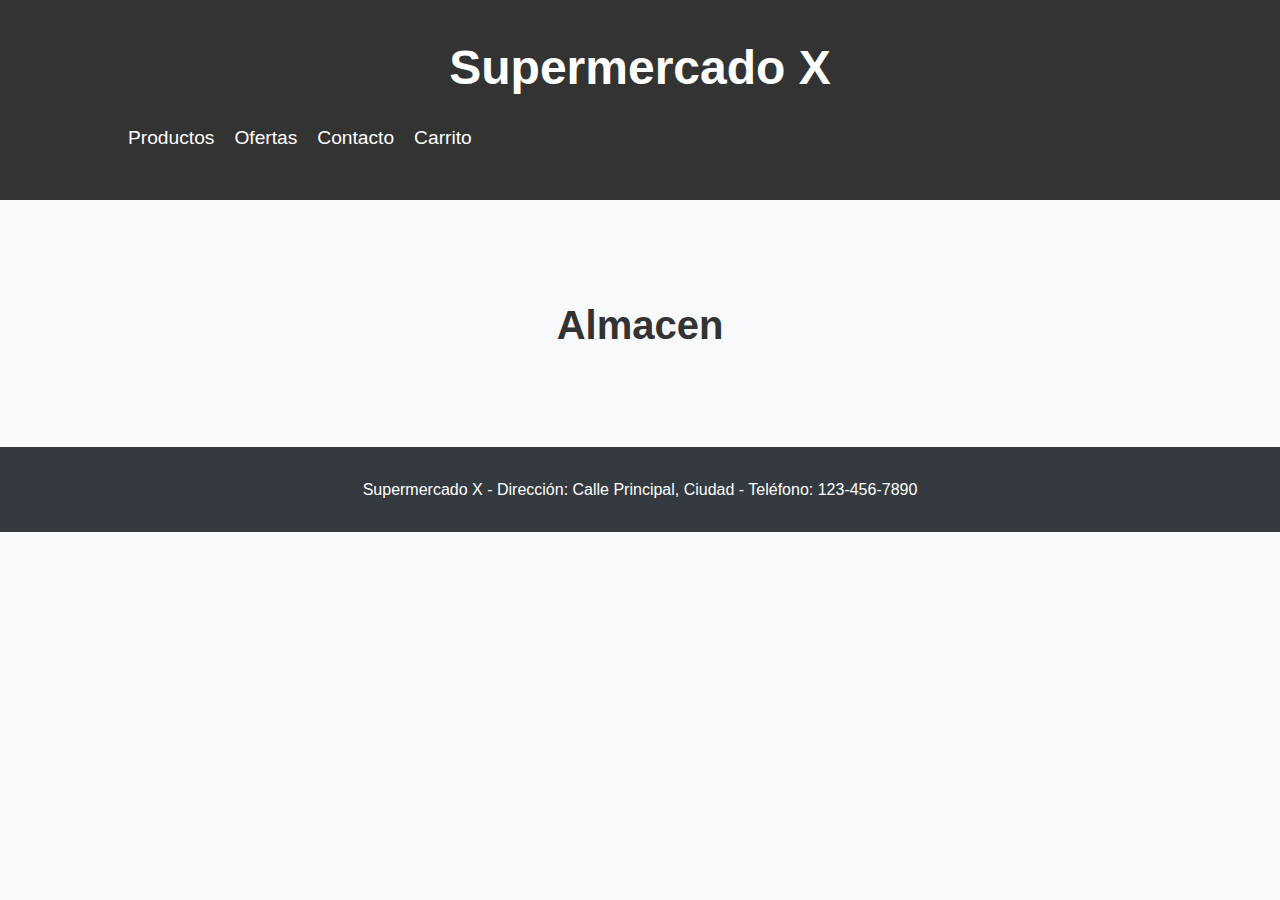
==== frontend/almacen.html @ 8df9f609 "Agregados varios links q mantengan la sesion (faltan algunos) y funcionamiento carrito" ====
<!DOCTYPE html>
<html lang="es">
<head>
    <meta charset="UTF-8">
    <meta name="viewport" content="width=device-width, initial-scale=1.0">
    <title>Bebidas - Supermercado X</title>
    <link rel="stylesheet" href="styles.css">
    <script src="script.js"></script>

</head>
<body>
    <header>
        <div class="container">
            <a href="login.html" id="user-link"><i class="fa-solid fa-user"></i></a>
            <h1>Supermercado X</h1>
            <nav>
                <ul>
                    <li><a href="index.html#productos">Productos</a>
                        <ul class="dropdown">
                            <li><a href="#" id="bebidas-link">Bebidas</a></li>
                            <li><a href="#" id="almacen-link">Almacén</a></li>
                            <li><a href="#" id="limpieza-link">Limpieza</a></li>
                        </ul>
                    </li>
                    <li><a href="index.html#ofertas">Ofertas</a></li>
                    <li><a href="index.html#contacto">Contacto</a></li>
                    <li><a href="#" id="carrito-link">Carrito</a></li>
                </ul>
            </nav>
        </div>
    </header>

    <section id="productos" class="section">
        <div class="container">
            <h2>Almacen</h2>
            <div class="product-row" id="productos-container">
                <!-- Productos almacen -->
            </div>
        </div>
    </section>

    <footer id="contacto">
        <div class="container">
            <p>Supermercado X - Dirección: Calle Principal, Ciudad - Teléfono: 123-456-7890</p>
        </div>
    </footer>

    <script>
        document.addEventListener('DOMContentLoaded', function() {
            var userId = obtenerIdUsuario();
            var bebidasLink = document.getElementById('bebidas-link');
            var almacenLink = document.getElementById('almacen-link');
            var limpiezaLink = document.getElementById('limpieza-link');
            var carritoLink = document.getElementById('carrito-link');

            if (userId) {
                bebidasLink.href = `bebidas.html?id=${userId}`
                almacenLink.href = `almacen.html?id=${userId}`
                limpiezaLink.href = `limpieza.html?id=${userId}`
                carritoLink.href = `carrito.html?id=${userId}`
            } 
            else{
                bebidasLink.href = 'bebidas.html';
                almacenLink.href = 'almacen.html';
                limpiezaLink.href = 'limpieza.html';
                carritoLink.href = 'carrito.html';
            }
        });

        function agregarAlCarrito(nombre, precio) {
            const carrito = JSON.parse(localStorage.getItem('carrito')) || [];
            carrito.push({ nombre, precio });
            localStorage.setItem('carrito', JSON.stringify(carrito));
            alert('Producto agregado al carrito');
        }

        function cargarProductos() {
            console.log('Cargando productos...');
            let url = `http://127.0.0.1:5000/productos?tipo=almacen`;

            fetch(url)
                .then(response => response.json())
                .then(productos => {
                    const container = document.getElementById('productos-container');
                    container.innerHTML = ''; 

                    productos.forEach(producto => {
                        const productDiv = document.createElement('div');
                        productDiv.className = 'product';

                        productDiv.innerHTML = `
                            <img src="images/${producto.nombre.toLowerCase().replace(/ /g, '')}.jpg" alt="${producto.nombre}">
                            <h3>${producto.nombre}</h3>
                            <p>Precio: $${producto.precio}</p>
                            <p>Descripción del producto...</p>
                            <button onclick="agregarAlCarrito('${producto.nombre}', ${producto.precio})">Agregar al carrito</button>
                        `;
                        
                        container.appendChild(productDiv);
                    });
                })
                .catch(error => {
                    console.error('Error al cargar los productos:', error);
                });
        }

        window.onload = cargarProductos;
    </script>
</body>
</html>
---- frontend/styles.css ----
/* Estilos generales */
body {
    font-family: 'Segoe UI', Tahoma, Geneva, Verdana, sans-serif;
    margin: 0;
    padding: 0;
    background-color: #f8f9fa;
    color: #333;
    line-height: 1.6;
}

.container {
    width: 80%;
    max-width: 1200px;
    margin: 0 auto;
    padding: 20px;
}

header {
    background-color: #333;
    color: #fff;
    padding: 10px 0;
    text-align: center;
    display: flex;
    align-items: center;
    justify-content: space-between;
}

header h1 {
    margin: 0;
    font-size: 3rem;
}

.header-actions {
    display: flex;
    align-items: center;
}

nav ul {
    list-style-type: none;
    padding: 0;
    display: flex;
    align-items: center;
}

nav ul li {
    margin-right: 20px;
    position: relative;
}

nav ul li a {
    color: #fff;
    text-decoration: none;
    font-size: 1.2rem;
    transition: color 0.3s;
}

nav ul li a:hover {
    color: #f8f9fa;
}

nav ul li ul.dropdown {
    display: none;
    position: absolute;
    background-color: #333;
    top: 100%;
    left: 0;
    padding: 0;
    list-style: none;
    margin: 0;
    border-radius: 5px;
}

nav ul li:hover ul.dropdown {
    display: block;
}

nav ul li ul.dropdown li {
    display: block;
    padding: 10px 20px;
}

nav ul li ul.dropdown li a {
    display: block;
}

.search-container {
    display: flex;
    align-items: center;
    justify-content: center;
    flex-grow: 1;
}

.search-box {
    display: flex;
    align-items: center;
    border: 1px solid #ccc;
    border-radius: 20px;
    overflow: hidden;
    background-color: #fff;
}

.search-box input[type="text"] {
    border: none;
    outline: none;
    padding: 10px;
    flex: 1;
    border-radius: 20px 0 0 20px;
}

.search-box button {
    background-color: transparent;
    border: none;
    cursor: pointer;
    padding: 10px;
}

.search-box button i {
    color: #333;
}

.search-box button:hover i {
    color: #007bff;
}

section {
    padding: 40px 0;
    text-align: center;
}

section h2 {
    font-size: 2.5rem;
    margin-bottom: 30px;
}

.product-row, .offer-row {
    display: flex;
    justify-content: flex-start;
    flex-wrap: wrap;
    margin-left: -10px;
}

.product, .offer {
    background-color: #fff;
    padding: 20px;
    flex: 0 0 calc(33.33% - 20px);
    margin-bottom: 20px;
    box-shadow: 0 0 15px rgba(0, 0, 0, 0.1);
    border-radius: 8px;
    transition: transform 0.3s ease-in-out, box-shadow 0.3s ease-in-out;
    margin-left: 10px;
}

.product:first-child, .offer:first-child {
    margin-left: 0;
}

.product img, .offer img {
    max-width: 100%;
    height: auto;
    margin-bottom: 10px;
    border-radius: 8px;
}

.product h3, .offer h3 {
    margin-top: 0;
    font-size: 2rem;
    color: #333;
}

.product p, .offer p {
    color: #666;
    margin-bottom: 15px;
}

.product button, .offer button {
    background-color: #007bff;
    color: #fff;
    border: none;
    padding: 10px 20px;
    font-size: 1.1rem;
    cursor: pointer;
    border-radius: 5px;
    transition: background-color 0.3s;
}

.product button:hover, .offer button:hover {
    background-color: #0056b3;
}

footer {
    background-color: #343a40;
    color: #fff;
    text-align: center;
    padding: 10px 0;
}

footer p {
    margin: 0;
    font-size: 1rem;
}

#user-link {
    color: #fff;
    cursor: pointer;
    transition: color 0.2s;
    font-size: 1.5rem;
}

#user-link:hover {
    color: #ffffff7c;
}


/* Estilo para el enlace de registro */
nav ul li:nth-last-child(2) {
    margin-right: 20px; /* Espacio entre el enlace de carrito y registro */
}

nav ul li:nth-last-child(2) a {
    color: #fff;
    text-decoration: none;
    font-size: 1.2rem;
    transition: color 0.3s;
}

nav ul li:nth-last-child(2) a:hover {
    color: #f8f9fa;
}
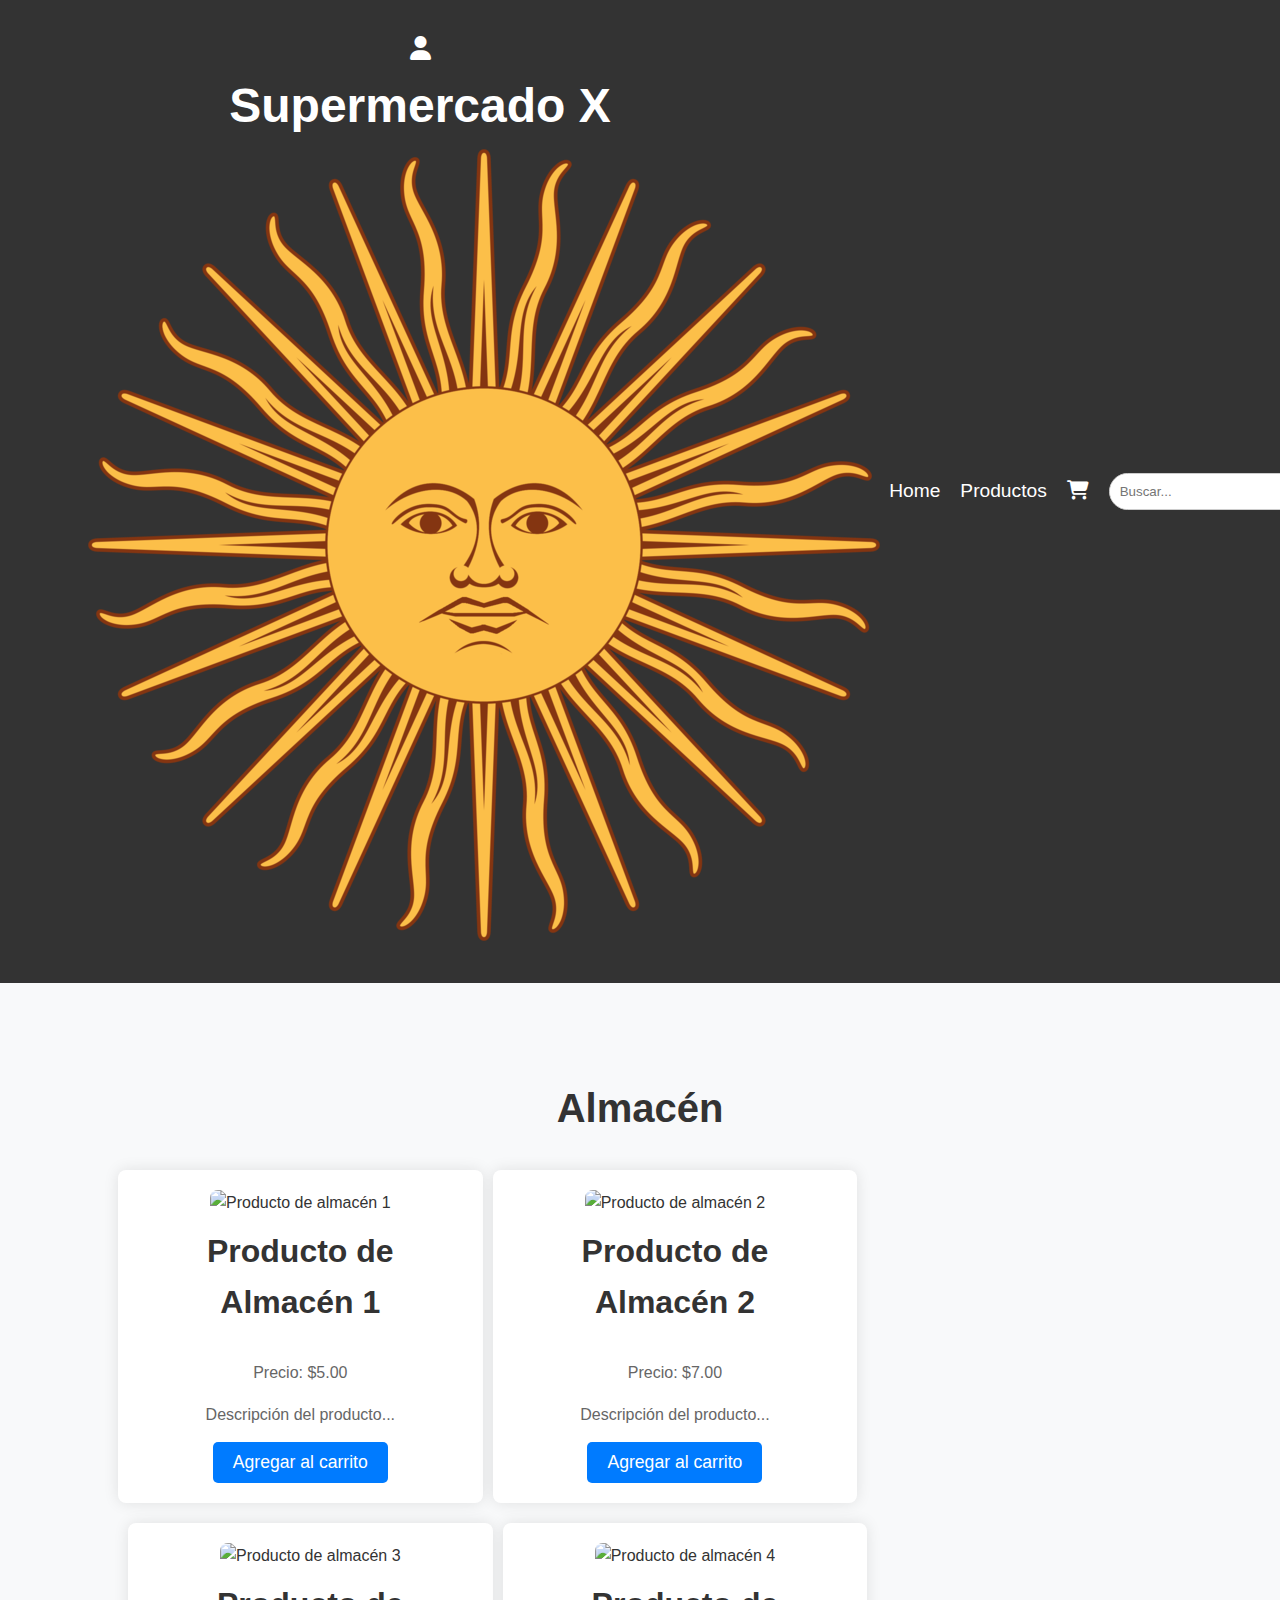
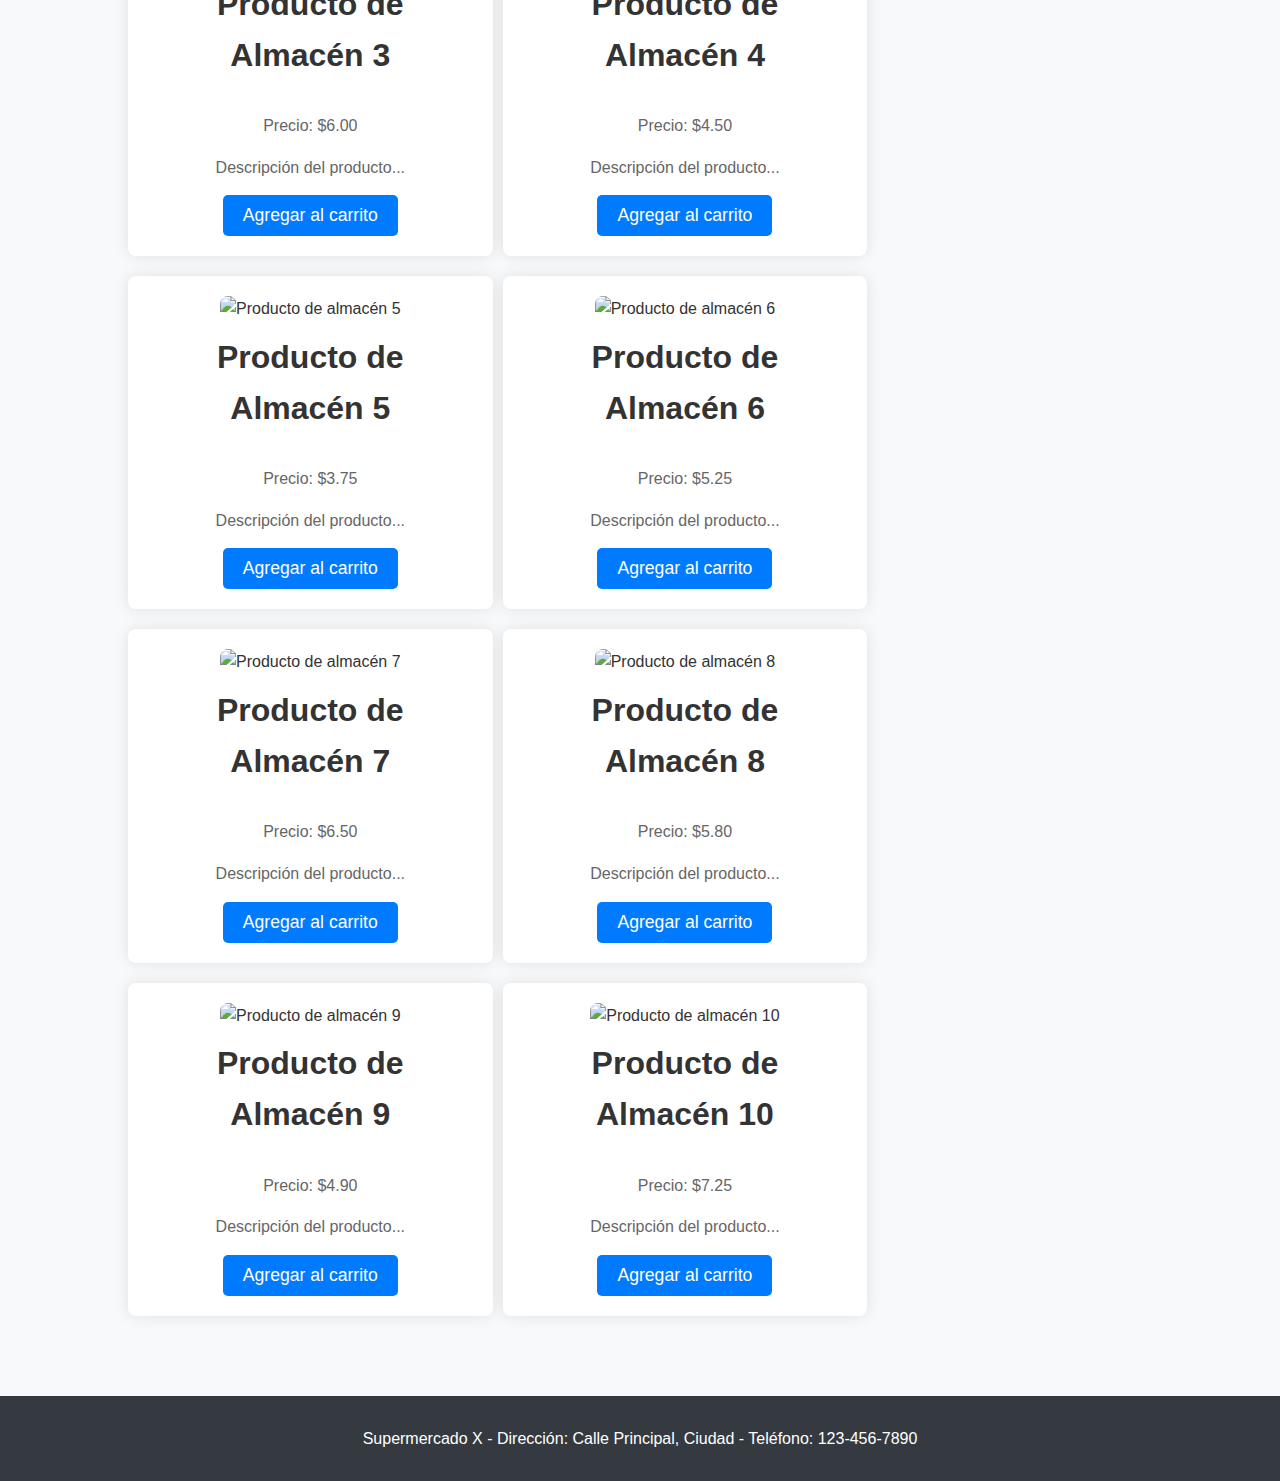
==== commit 6ea19eba: "Implentacion del FrontEnd actualizado con la funcion carrito mejorada" ====
--- a/frontend/almacen.html
+++ b/frontend/almacen.html
@@ -3,38 +3,123 @@
 <head>
     <meta charset="UTF-8">
     <meta name="viewport" content="width=device-width, initial-scale=1.0">
-    <title>Bebidas - Supermercado X</title>
+    <title>Supermercado X</title>
     <link rel="stylesheet" href="styles.css">
-    <script src="script.js"></script>
-
+    <link rel="stylesheet" href="https://cdnjs.cloudflare.com/ajax/libs/font-awesome/6.5.2/css/all.min.css">
 </head>
 <body>
     <header>
-        <div class="container">
-            <a href="login.html" id="user-link"><i class="fa-solid fa-user"></i></a>
-            <h1>Supermercado X</h1>
-            <nav>
-                <ul>
-                    <li><a href="index.html#productos">Productos</a>
-                        <ul class="dropdown">
-                            <li><a href="#" id="bebidas-link">Bebidas</a></li>
-                            <li><a href="#" id="almacen-link">Almacén</a></li>
-                            <li><a href="#" id="limpieza-link">Limpieza</a></li>
-                        </ul>
-                    </li>
-                    <li><a href="index.html#ofertas">Ofertas</a></li>
-                    <li><a href="index.html#contacto">Contacto</a></li>
-                    <li><a href="#" id="carrito-link">Carrito</a></li>
-                </ul>
-            </nav>
+        <div class="top-header">
+            <div class="container header-content">
+                <a href="login.html" id="user-link"><i class="fa-solid fa-user"></i></a>
+                <div class="title-logo">
+                    <h1>Supermercado X</h1>
+                    <img src="images/logo.png" alt="Logo Supermercado X" id="logo">
+                </div>
+            </div>
+        </div>
+        <div class="bottom-header">
+            <div class="container header-actions">
+                <nav>
+                    <ul>
+                        <li><a href="index.html">Home</a></li>
+                        <li><a href="#" class="no-link">Productos</a>
+                            <ul class="dropdown">
+                                <li><a href="bebidas.html">Bebidas</a></li>
+                                <li><a href="almacen.html">Almacén</a></li>
+                                <li><a href="limpieza.html">Limpieza</a></li>
+                                <li><a href="electro.html">Electro</a></li>
+                                <li><a href="pescados.html">Pescados</a></li>
+                                <li><a href="verduras.html">Verduras</a></li>
+                            </ul>
+                        </li>
+                        <li><a href="carrito.html"><i class="fas fa-shopping-cart"></i></a></li>
+                    </ul>
+                </nav>
+                <div class="search-container">
+                    <div class="search-box">
+                        <input type="text" placeholder="Buscar...">
+                        <button><i class="fas fa-search"></i></button>
+                    </div>
+                </div>
+            </div>
         </div>
     </header>
 
-    <section id="productos" class="section">
+    <section id="almacen" class="section">
         <div class="container">
-            <h2>Almacen</h2>
-            <div class="product-row" id="productos-container">
-                <!-- Productos almacen -->
+            <h2>Almacén</h2>
+            <div class="product-row">
+                <div class="product">
+                    <img src="images/almacen1.jpg" alt="Producto de almacén 1">
+                    <h3>Producto de Almacén 1</h3>
+                    <p>Precio: $5.00</p>
+                    <p>Descripción del producto...</p>
+                    <button onclick="addToCart('Producto de Almacén 1', 5)">Agregar al carrito</button>
+                </div>
+                <div class="product">
+                    <img src="images/almacen2.jpg" alt="Producto de almacén 2">
+                    <h3>Producto de Almacén 2</h3>
+                    <p>Precio: $7.00</p>
+                    <p>Descripción del producto...</p>
+                    <button onclick="addToCart('Producto de Almacén 2', 7)">Agregar al carrito</button>
+                </div>
+                <div class="product">
+                    <img src="images/almacen3.jpg" alt="Producto de almacén 3">
+                    <h3>Producto de Almacén 3</h3>
+                    <p>Precio: $6.00</p>
+                    <p>Descripción del producto...</p>
+                    <button onclick="addToCart('Producto de Almacén 3', 6)">Agregar al carrito</button>
+                </div>
+                <div class="product">
+                    <img src="images/almacen4.jpg" alt="Producto de almacén 4">
+                    <h3>Producto de Almacén 4</h3>
+                    <p>Precio: $4.50</p>
+                    <p>Descripción del producto...</p>
+                    <button onclick="addToCart('Producto de Almacén 4', 4.5)">Agregar al carrito</button>
+                </div>
+                <div class="product">
+                    <img src="images/almacen5.jpg" alt="Producto de almacén 5">
+                    <h3>Producto de Almacén 5</h3>
+                    <p>Precio: $3.75</p>
+                    <p>Descripción del producto...</p>
+                    <button onclick="addToCart('Producto de Almacén 5', 3.75)">Agregar al carrito</button>
+                </div>
+                <div class="product">
+                    <img src="images/almacen6.jpg" alt="Producto de almacén 6">
+                    <h3>Producto de Almacén 6</h3>
+                    <p>Precio: $5.25</p>
+                    <p>Descripción del producto...</p>
+                    <button onclick="addToCart('Producto de Almacén 6', 5.25)">Agregar al carrito</button>
+                </div>
+                <div class="product">
+                    <img src="images/almacen7.jpg" alt="Producto de almacén 7">
+                    <h3>Producto de Almacén 7</h3>
+                    <p>Precio: $6.50</p>
+                    <p>Descripción del producto...</p>
+                    <button onclick="addToCart('Producto de Almacén 7', 6.5)">Agregar al carrito</button>
+                </div>
+                <div class="product">
+                    <img src="images/almacen8.jpg" alt="Producto de almacén 8">
+                    <h3>Producto de Almacén 8</h3>
+                    <p>Precio: $5.80</p>
+                    <p>Descripción del producto...</p>
+                    <button onclick="addToCart('Producto de Almacén 8', 5.8)">Agregar al carrito</button>
+                </div>
+                <div class="product">
+                    <img src="images/almacen9.jpg" alt="Producto de almacén 9">
+                    <h3>Producto de Almacén 9</h3>
+                    <p>Precio: $4.90</p>
+                    <p>Descripción del producto...</p>
+                    <button onclick="addToCart('Producto de Almacén 9', 4.9)">Agregar al carrito</button>
+                </div>
+                <div class="product">
+                    <img src="images/almacen10.jpg" alt="Producto de almacén 10">
+                    <h3>Producto de Almacén 10</h3>
+                    <p>Precio: $7.25</p>
+                    <p>Descripción del producto...</p>
+                    <button onclick="addToCart('Producto de Almacén 10', 7.25)">Agregar al carrito</button>
+                </div>
             </div>
         </div>
     </section>
@@ -45,66 +130,6 @@
         </div>
     </footer>
 
-    <script>
-        document.addEventListener('DOMContentLoaded', function() {
-            var userId = obtenerIdUsuario();
-            var bebidasLink = document.getElementById('bebidas-link');
-            var almacenLink = document.getElementById('almacen-link');
-            var limpiezaLink = document.getElementById('limpieza-link');
-            var carritoLink = document.getElementById('carrito-link');
-
-            if (userId) {
-                bebidasLink.href = `bebidas.html?id=${userId}`
-                almacenLink.href = `almacen.html?id=${userId}`
-                limpiezaLink.href = `limpieza.html?id=${userId}`
-                carritoLink.href = `carrito.html?id=${userId}`
-            } 
-            else{
-                bebidasLink.href = 'bebidas.html';
-                almacenLink.href = 'almacen.html';
-                limpiezaLink.href = 'limpieza.html';
-                carritoLink.href = 'carrito.html';
-            }
-        });
-
-        function agregarAlCarrito(nombre, precio) {
-            const carrito = JSON.parse(localStorage.getItem('carrito')) || [];
-            carrito.push({ nombre, precio });
-            localStorage.setItem('carrito', JSON.stringify(carrito));
-            alert('Producto agregado al carrito');
-        }
-
-        function cargarProductos() {
-            console.log('Cargando productos...');
-            let url = `http://127.0.0.1:5000/productos?tipo=almacen`;
-
-            fetch(url)
-                .then(response => response.json())
-                .then(productos => {
-                    const container = document.getElementById('productos-container');
-                    container.innerHTML = ''; 
-
-                    productos.forEach(producto => {
-                        const productDiv = document.createElement('div');
-                        productDiv.className = 'product';
-
-                        productDiv.innerHTML = `
-                            <img src="images/${producto.nombre.toLowerCase().replace(/ /g, '')}.jpg" alt="${producto.nombre}">
-                            <h3>${producto.nombre}</h3>
-                            <p>Precio: $${producto.precio}</p>
-                            <p>Descripción del producto...</p>
-                            <button onclick="agregarAlCarrito('${producto.nombre}', ${producto.precio})">Agregar al carrito</button>
-                        `;
-                        
-                        container.appendChild(productDiv);
-                    });
-                })
-                .catch(error => {
-                    console.error('Error al cargar los productos:', error);
-                });
-        }
-
-        window.onload = cargarProductos;
-    </script>
+    <script src="script.js"></script>
 </body>
 </html>
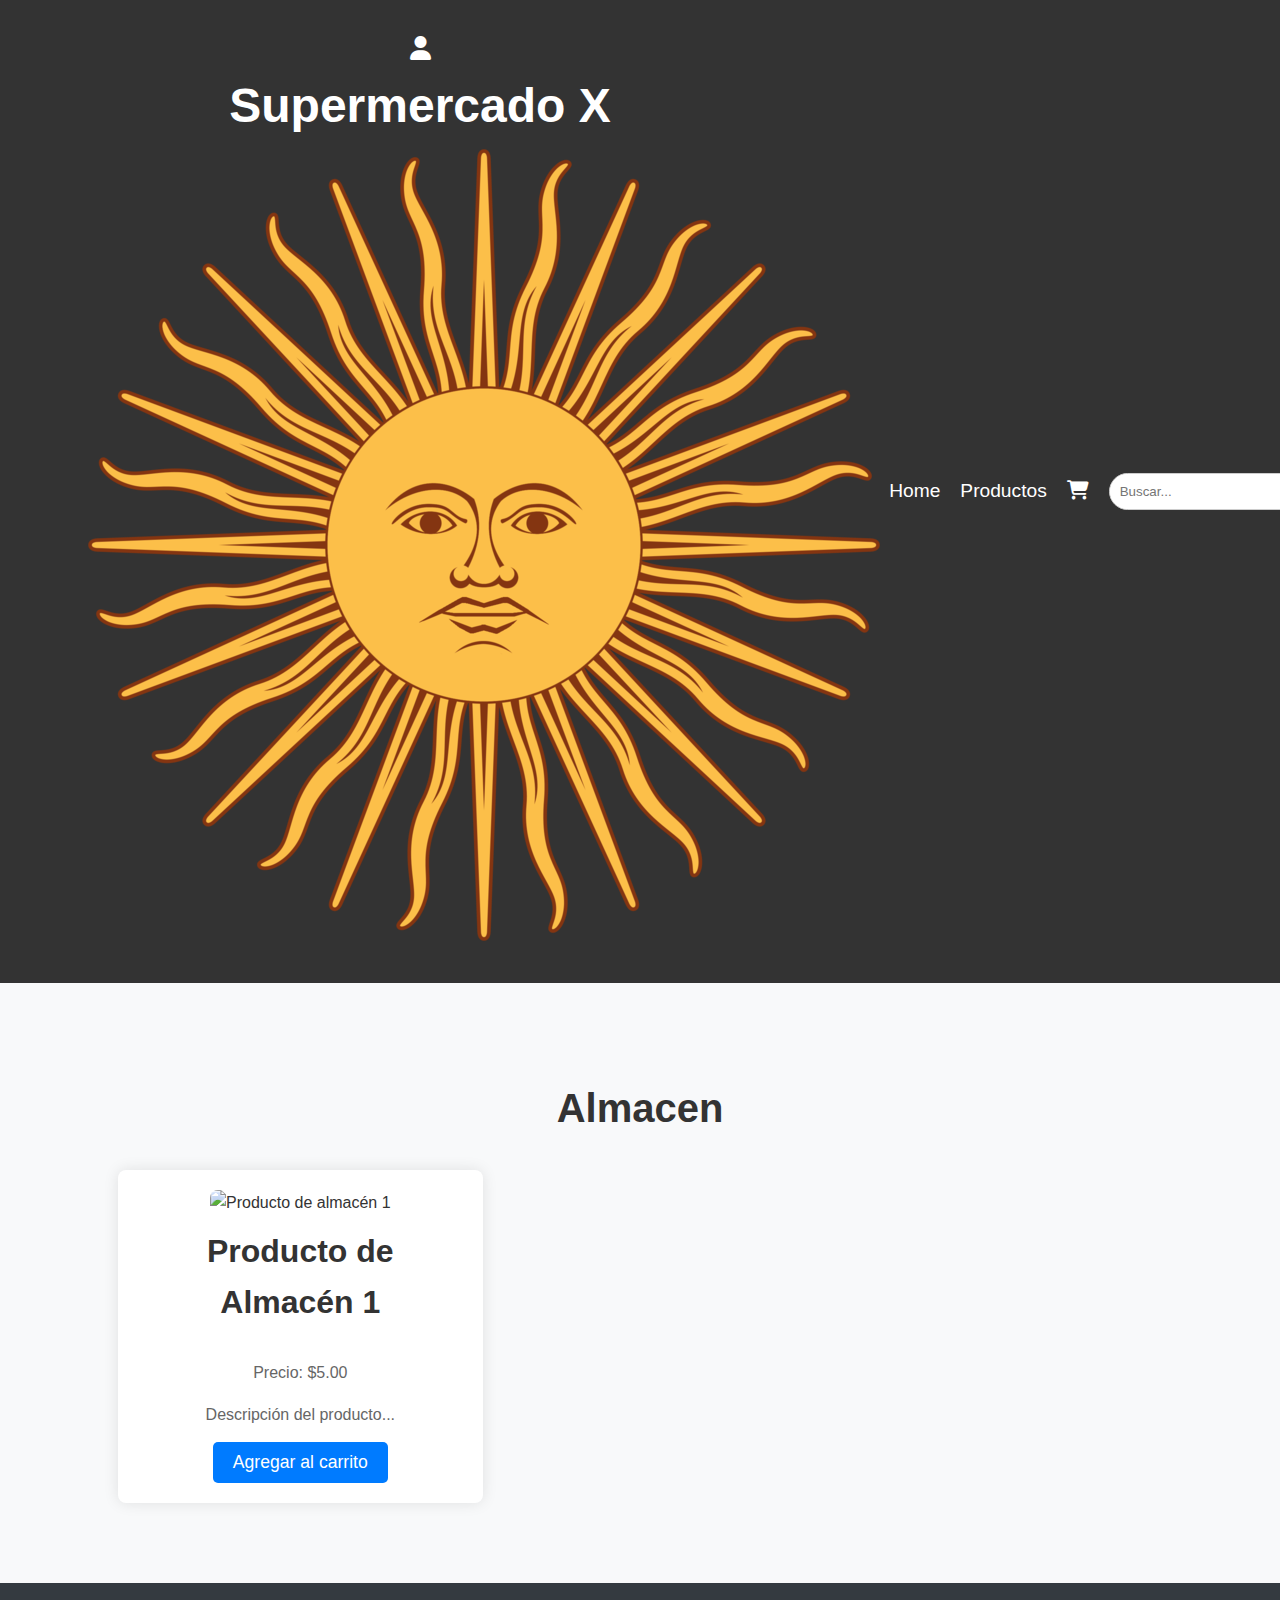
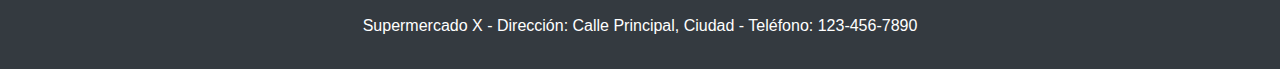
==== commit ba0e4c72: "Merge branch 'ramatesting' into rama-qa" ====
--- a/frontend/almacen.html
+++ b/frontend/almacen.html
@@ -48,8 +48,10 @@
 
     <section id="almacen" class="section">
         <div class="container">
-            <h2>Almacén</h2>
-            <div class="product-row">
+            <h2>Almacen</h2>
+            <div class="product-row" id="productos-container">
+                <!-- Productos almacen -->
+
                 <div class="product">
                     <img src="images/almacen1.jpg" alt="Producto de almacén 1">
                     <h3>Producto de Almacén 1</h3>
@@ -57,69 +59,7 @@
                     <p>Descripción del producto...</p>
                     <button onclick="addToCart('Producto de Almacén 1', 5)">Agregar al carrito</button>
                 </div>
-                <div class="product">
-                    <img src="images/almacen2.jpg" alt="Producto de almacén 2">
-                    <h3>Producto de Almacén 2</h3>
-                    <p>Precio: $7.00</p>
-                    <p>Descripción del producto...</p>
-                    <button onclick="addToCart('Producto de Almacén 2', 7)">Agregar al carrito</button>
-                </div>
-                <div class="product">
-                    <img src="images/almacen3.jpg" alt="Producto de almacén 3">
-                    <h3>Producto de Almacén 3</h3>
-                    <p>Precio: $6.00</p>
-                    <p>Descripción del producto...</p>
-                    <button onclick="addToCart('Producto de Almacén 3', 6)">Agregar al carrito</button>
-                </div>
-                <div class="product">
-                    <img src="images/almacen4.jpg" alt="Producto de almacén 4">
-                    <h3>Producto de Almacén 4</h3>
-                    <p>Precio: $4.50</p>
-                    <p>Descripción del producto...</p>
-                    <button onclick="addToCart('Producto de Almacén 4', 4.5)">Agregar al carrito</button>
-                </div>
-                <div class="product">
-                    <img src="images/almacen5.jpg" alt="Producto de almacén 5">
-                    <h3>Producto de Almacén 5</h3>
-                    <p>Precio: $3.75</p>
-                    <p>Descripción del producto...</p>
-                    <button onclick="addToCart('Producto de Almacén 5', 3.75)">Agregar al carrito</button>
-                </div>
-                <div class="product">
-                    <img src="images/almacen6.jpg" alt="Producto de almacén 6">
-                    <h3>Producto de Almacén 6</h3>
-                    <p>Precio: $5.25</p>
-                    <p>Descripción del producto...</p>
-                    <button onclick="addToCart('Producto de Almacén 6', 5.25)">Agregar al carrito</button>
-                </div>
-                <div class="product">
-                    <img src="images/almacen7.jpg" alt="Producto de almacén 7">
-                    <h3>Producto de Almacén 7</h3>
-                    <p>Precio: $6.50</p>
-                    <p>Descripción del producto...</p>
-                    <button onclick="addToCart('Producto de Almacén 7', 6.5)">Agregar al carrito</button>
-                </div>
-                <div class="product">
-                    <img src="images/almacen8.jpg" alt="Producto de almacén 8">
-                    <h3>Producto de Almacén 8</h3>
-                    <p>Precio: $5.80</p>
-                    <p>Descripción del producto...</p>
-                    <button onclick="addToCart('Producto de Almacén 8', 5.8)">Agregar al carrito</button>
-                </div>
-                <div class="product">
-                    <img src="images/almacen9.jpg" alt="Producto de almacén 9">
-                    <h3>Producto de Almacén 9</h3>
-                    <p>Precio: $4.90</p>
-                    <p>Descripción del producto...</p>
-                    <button onclick="addToCart('Producto de Almacén 9', 4.9)">Agregar al carrito</button>
-                </div>
-                <div class="product">
-                    <img src="images/almacen10.jpg" alt="Producto de almacén 10">
-                    <h3>Producto de Almacén 10</h3>
-                    <p>Precio: $7.25</p>
-                    <p>Descripción del producto...</p>
-                    <button onclick="addToCart('Producto de Almacén 10', 7.25)">Agregar al carrito</button>
-                </div>
+      
             </div>
         </div>
     </section>
@@ -129,7 +69,60 @@
             <p>Supermercado X - Dirección: Calle Principal, Ciudad - Teléfono: 123-456-7890</p>
         </div>
     </footer>
+    <script>
+        document.addEventListener('DOMContentLoaded', function() {
+            var userId = obtenerIdUsuario();
+            var bebidasLink = document.getElementById('bebidas-link');
+            var almacenLink = document.getElementById('almacen-link');
+            var limpiezaLink = document.getElementById('limpieza-link');
+            var carritoLink = document.getElementById('carrito-link');
 
+            if (userId) {
+                bebidasLink.href = `bebidas.html?id=${userId}`
+                almacenLink.href = `almacen.html?id=${userId}`
+                limpiezaLink.href = `limpieza.html?id=${userId}`
+                carritoLink.href = `carrito.html?id=${userId}`
+            } 
+            else{
+                bebidasLink.href = 'bebidas.html';
+                almacenLink.href = 'almacen.html';
+                limpiezaLink.href = 'limpieza.html';
+                carritoLink.href = 'carrito.html';
+            }
+        });
+
+        function cargarProductos() {
+            console.log('Cargando productos...');
+            let url = `http://127.0.0.1:5000/productos?tipo=almacen`;
+
+            fetch(url)
+                .then(response => response.json())
+                .then(productos => {
+                    const container = document.getElementById('productos-container');
+                    container.innerHTML = ''; 
+
+                    productos.forEach(producto => {
+                        const productDiv = document.createElement('div');
+                        productDiv.className = 'product';
+
+                        productDiv.innerHTML = `
+                            <img src="${producto.imagen_url}">  
+                            <h3>${producto.nombre}</h3>
+                            <p>Precio: $${producto.precio}</p>
+                            <p>Descripción del producto...</p>
+                            <button onclick="agregarAlCarrito('${producto.nombre}', ${producto.precio})">Agregar al carrito</button>
+                        `;
+                        
+                        container.appendChild(productDiv);
+                    });
+                })
+                .catch(error => {
+                    console.error('Error al cargar los productos:', error);
+                });
+        }
+
+        window.onload = cargarProductos;
+    </script>
     <script src="script.js"></script>
 </body>
 </html>
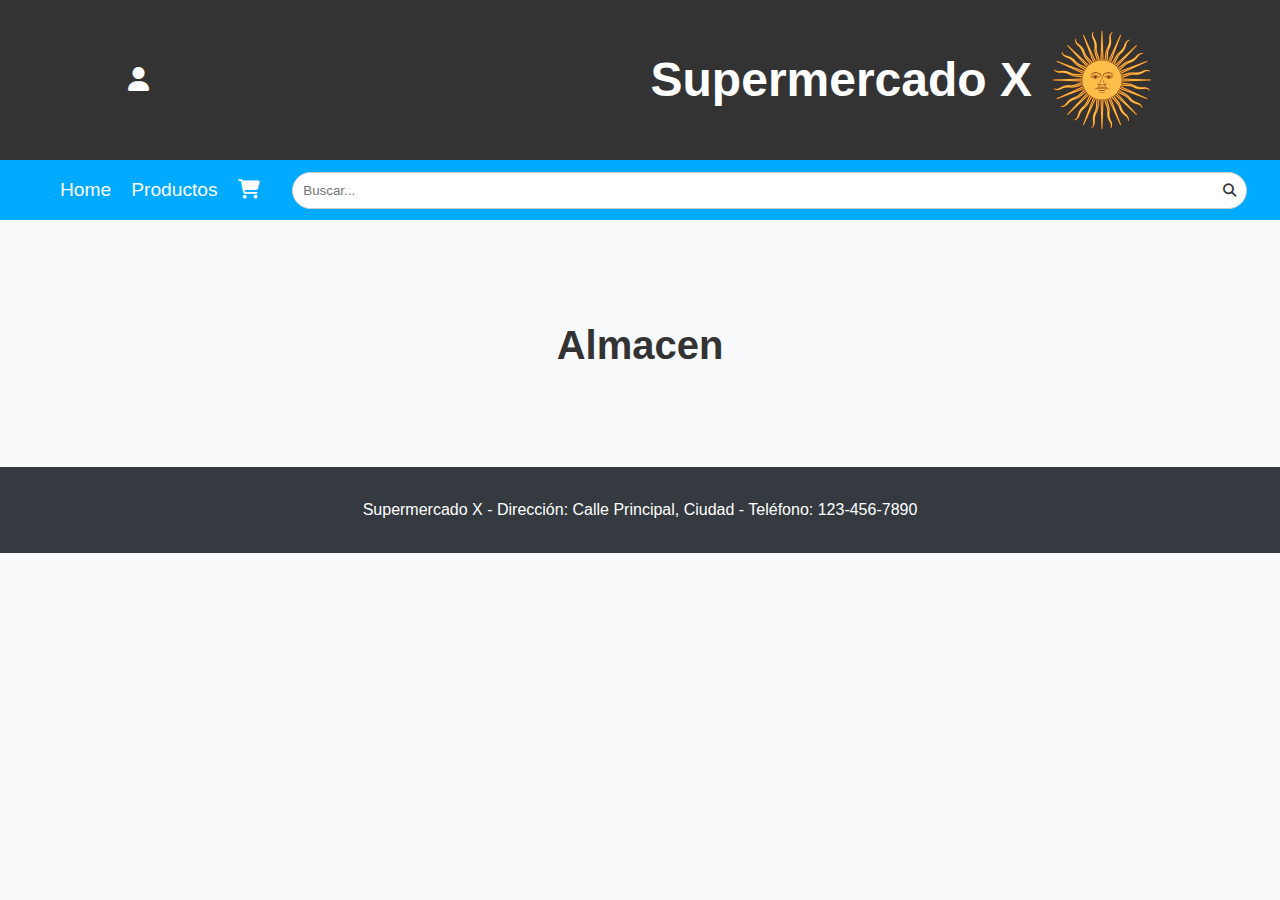
==== commit 604958aa: "Solucion de bugs y marcar productos sin stock" ====
--- a/frontend/almacen.html
+++ b/frontend/almacen.html
@@ -3,15 +3,16 @@
 <head>
     <meta charset="UTF-8">
     <meta name="viewport" content="width=device-width, initial-scale=1.0">
-    <title>Supermercado X</title>
-    <link rel="stylesheet" href="styles.css">
+    <title>Almacen - Supermercado X</title>
+    <link rel="stylesheet" href="styles/styles.css">
+    <link rel="stylesheet" href="styles/almacen.css">
     <link rel="stylesheet" href="https://cdnjs.cloudflare.com/ajax/libs/font-awesome/6.5.2/css/all.min.css">
 </head>
 <body>
     <header>
         <div class="top-header">
             <div class="container header-content">
-                <a href="login.html" id="user-link"><i class="fa-solid fa-user"></i></a>
+                <a href="perfil.html" id="user-link"><i class="fa-solid fa-user"></i></a>
                 <div class="title-logo">
                     <h1>Supermercado X</h1>
                     <img src="images/logo.png" alt="Logo Supermercado X" id="logo">
@@ -22,18 +23,18 @@
             <div class="container header-actions">
                 <nav>
                     <ul>
-                        <li><a href="index.html">Home</a></li>
+                        <li><a href="index.html" id="home-link">Home</a></li>
                         <li><a href="#" class="no-link">Productos</a>
                             <ul class="dropdown">
-                                <li><a href="bebidas.html">Bebidas</a></li>
-                                <li><a href="almacen.html">Almacén</a></li>
-                                <li><a href="limpieza.html">Limpieza</a></li>
-                                <li><a href="electro.html">Electro</a></li>
-                                <li><a href="pescados.html">Pescados</a></li>
-                                <li><a href="verduras.html">Verduras</a></li>
+                                <li><a href="bebidas.html" id="bebidas-link">Bebidas</a></li>
+                                <li><a href="almacen.html" id="almacen-link">Almacén</a></li>
+                                <li><a href="limpieza.html" id="limpieza-link">Limpieza</a></li>
+                                <li><a href="electro.html" id="electro-link">Electro</a></li>
+                                <li><a href="pescados.html" id="pescados-link">Pescados</a></li>
+                                <li><a href="verduras.html" id="verduras-link">Verduras</a></li>
                             </ul>
                         </li>
-                        <li><a href="carrito.html"><i class="fas fa-shopping-cart"></i></a></li>
+                        <li><a href="carrito.html" id="carrito-link"><i class="fas fa-shopping-cart"></i></a></li>
                     </ul>
                 </nav>
                 <div class="search-container">
@@ -51,15 +52,6 @@
             <h2>Almacen</h2>
             <div class="product-row" id="productos-container">
                 <!-- Productos almacen -->
-
-                <div class="product">
-                    <img src="images/almacen1.jpg" alt="Producto de almacén 1">
-                    <h3>Producto de Almacén 1</h3>
-                    <p>Precio: $5.00</p>
-                    <p>Descripción del producto...</p>
-                    <button onclick="addToCart('Producto de Almacén 1', 5)">Agregar al carrito</button>
-                </div>
-      
             </div>
         </div>
     </section>
@@ -72,23 +64,27 @@
     <script>
         document.addEventListener('DOMContentLoaded', function() {
             var userId = obtenerIdUsuario();
+            var userLink = document.getElementById('user-link');
+            var homeLink = document.getElementById('home-link');
             var bebidasLink = document.getElementById('bebidas-link');
             var almacenLink = document.getElementById('almacen-link');
             var limpiezaLink = document.getElementById('limpieza-link');
+            var electroLink = document.getElementById('electro-link');
+            var pescadosLink = document.getElementById('pescados-link');
+            var verdurasLink = document.getElementById('verduras-link');
             var carritoLink = document.getElementById('carrito-link');
 
             if (userId) {
+                userLink.href = `perfil.html?id=${userId}`
+                homeLink.href = `index.html?id=${userId}`
                 bebidasLink.href = `bebidas.html?id=${userId}`
                 almacenLink.href = `almacen.html?id=${userId}`
                 limpiezaLink.href = `limpieza.html?id=${userId}`
+                electroLink.href = `electro.html?id=${userId}`
+                pescadosLink.href = `pescados.html?id=${userId}`
+                verdurasLink.href = `verduras.html?id=${userId}`
                 carritoLink.href = `carrito.html?id=${userId}`
             } 
-            else{
-                bebidasLink.href = 'bebidas.html';
-                almacenLink.href = 'almacen.html';
-                limpiezaLink.href = 'limpieza.html';
-                carritoLink.href = 'carrito.html';
-            }
         });
 
         function cargarProductos() {
@@ -104,14 +100,26 @@
                     productos.forEach(producto => {
                         const productDiv = document.createElement('div');
                         productDiv.className = 'product';
-
-                        productDiv.innerHTML = `
-                            <img src="${producto.imagen_url}">  
+                        
+                        if(producto.stock == 0) {
+                            productDiv.innerHTML = `
+                           <img src="${producto.imagen_url}">
                             <h3>${producto.nombre}</h3>
                             <p>Precio: $${producto.precio}</p>
                             <p>Descripción del producto...</p>
-                            <button onclick="agregarAlCarrito('${producto.nombre}', ${producto.precio})">Agregar al carrito</button>
+                            <p style="color: red; font-weight: bold;">Sin stock</p>
+                            <button disabled style="background-color: grey; color: white; cursor: not-allowed;">Agregar al carrito</button>
                         `;
+                        }
+                        else{
+                            productDiv.innerHTML = `
+                            <img src="${producto.imagen_url}">
+                            <h3>${producto.nombre}</h3>
+                            <p>Precio: $${producto.precio}</p>
+                            <p>Descripción del producto...</p>
+                            <button onclick="addToCart('${producto.nombre}', ${producto.precio})">Agregar al carrito</button>
+                        `;
+                        }
                         
                         container.appendChild(productDiv);
                     });
--- a/frontend/styles/styles.css
+++ b/frontend/styles/styles.css
@@ -0,0 +1,315 @@
+/* Estilos generales */
+body {
+    font-family: 'Segoe UI', Tahoma, Geneva, Verdana, sans-serif;
+    margin: 0;
+    padding: 0;
+    background-color: #f8f9fa;
+    color: #333;
+    line-height: 1.6;
+}
+
+.container {
+    width: 80%;
+    max-width: 1200px;
+    margin: 0 auto;
+    padding: 20px;
+}
+
+.top-header {
+    width: 100%;
+    background-color: #333;
+    color: #fff;
+    padding: 10px 0;
+    display: flex;
+    align-items: center;
+    justify-content: space-between;
+}
+
+.bottom-header {
+    width: 100%;
+    background-color: #00aaff;
+    color: #fff;
+    height: 60px;
+    display: flex;
+    align-items: center;
+    justify-content: space-between;
+    padding: 0 20px;
+    margin: 0;
+}
+
+header h1 {
+    margin: 0;
+    font-size: 3rem;
+}
+
+.header-actions {
+    display: flex;
+    align-items: center;
+    justify-content: space-between;
+    width: 100%;
+}
+
+nav ul {
+    list-style-type: none;
+    padding: 0;
+    display: flex;
+    align-items: center;
+    margin: 0;
+}
+
+nav ul li {
+    margin-right: 20px;
+    position: relative;
+}
+
+nav ul li a {
+    color: #fff;
+    text-decoration: none;
+    font-size: 1.2rem;
+    transition: color 0.3s;
+}
+
+nav ul li a:hover {
+    color: #f8f9fa;
+}
+
+nav ul li ul.dropdown {
+    display: none;
+    position: absolute;
+    background-color: #00aaff;
+    top: 100%;
+    left: 0;
+    padding: 0;
+    list-style: none;
+    margin: 0;
+    border-radius: 5px;
+}
+
+nav ul li:hover ul.dropdown {
+    display: block;
+}
+
+nav ul li ul.dropdown li {
+    display: block;
+    padding: 10px 20px;
+}
+
+nav ul li ul.dropdown li a {
+    display: block;
+}
+
+.search-container {
+    display: flex;
+    align-items: center;
+    justify-content: center;
+    flex-grow: 1;
+}
+
+.search-box {
+    display: flex;
+    align-items: center;
+    border: 1px solid #ccc;
+    border-radius: 20px;
+    overflow: hidden;
+    background-color: #fff;
+}
+
+.search-box input[type="text"] {
+    border: none;
+    outline: none;
+    padding: 10px;
+    flex: 1;
+    border-radius: 20px 0 0 20px;
+    width: 900px; /* Ajusta este valor según el tamaño que desees */
+}
+
+.search-box button {
+    background-color: transparent;
+    border: none;
+    cursor: pointer;
+    padding: 10px;
+}
+
+.search-box button i {
+    color: #333;
+}
+
+.search-box button:hover i {
+    color: #007bff;
+}
+
+section {
+    padding: 40px 0;
+    text-align: center;
+}
+
+section h2 {
+    font-size: 2.5rem;
+    margin-bottom: 30px;
+}
+
+.product-row, .offer-row {
+    display: flex;
+    justify-content: flex-start;
+    flex-wrap: wrap;
+    margin-left: -10px;
+}
+
+.product, .offer {
+    background-color: #fff;
+    padding: 20px;
+    flex: 0 0 calc(33.33% - 20px);
+    margin-bottom: 20px;
+    box-shadow: 0 0 15px rgba(0, 0, 0, 0.1);
+    border-radius: 8px;
+    transition: transform 0.3s ease-in-out, box-shadow 0.3s ease-in-out;
+    margin-left: 10px;
+}
+
+.product:first-child, .offer:first-child {
+    margin-left: 0;
+}
+
+.product img, .offer img {
+    max-width: 100%;
+    height: auto;
+    margin-bottom: 10px;
+    border-radius: 8px;
+}
+
+.product h3, .offer h3 {
+    margin-top: 0;
+    font-size: 2rem;
+    color: #333;
+}
+
+.product p, .offer p {
+    color: #666;
+    margin-bottom: 15px;
+}
+
+.product button, .offer button {
+    background-color: #007bff;
+    color: #fff;
+    border: none;
+    padding: 10px 20px;
+    font-size: 1.1rem;
+    cursor: pointer;
+    border-radius: 5px;
+    transition: background-color 0.3s;
+}
+
+.product button:hover, .offer button:hover {
+    background-color: #0056b3;
+}
+
+footer {
+    background-color: #343a40;
+    color: #fff;
+    text-align: center;
+    padding: 10px 0;
+}
+
+footer p {
+    margin: 0;
+    font-size: 1rem;
+}
+
+#user-link {
+    color: #fff;
+    cursor: pointer;
+    transition: color 0.2s;
+    font-size: 1.5rem;
+}
+
+#user-link:hover {
+    color: #ffffff7c;
+}
+
+/* Estilo para el enlace de registro */
+nav ul li:nth-last-child(2) {
+    margin-right: 20px; /* Espacio entre el enlace de carrito y registro */
+}
+
+nav ul li:nth-last-child(2) a {
+    color: #fff;
+    text-decoration: none;
+    font-size: 1.2rem;
+    transition: color 0.3s;
+}
+
+nav ul li:nth-last-child(2) a:hover {
+    color: #f8f9fa;
+}
+
+/* Estilos para el carrusel */
+.carousel {
+    position: relative;
+    max-width: 100%;
+    margin: auto;
+    overflow: hidden;
+}
+
+.slides {
+    display: flex;
+    transition: transform 0.5s ease-in-out;
+}
+
+.slides img {
+    width: 100%;
+    flex-shrink: 0;
+}
+
+.carousel-controls {
+    position: absolute;
+    top: 50%;
+    width: 100%;
+    display: flex;
+    justify-content: space-between;
+    transform: translateY(-50%);
+}
+
+.carousel-controls .prev,
+.carousel-controls .next {
+    background-color: rgba(0, 0, 0, 0.5);
+    color: white;
+    padding: 10px;
+    cursor: pointer;
+}
+
+.carousel-indicators {
+    text-align: center;
+    padding: 10px 0;
+}
+
+.carousel-indicators .dot {
+    display: inline-block;
+    width: 15px;
+    height: 15px;
+    background-color: rgba(0, 0, 0, 0.5);
+    border-radius: 50%;
+    margin: 5px;
+    cursor: pointer;
+}
+
+.carousel-indicators .dot.active {
+    background-color: white;
+}
+
+#logo {
+    max-width: 100px; /* Ajusta este tamaño según lo necesites */
+    height: auto;
+    margin-left: 20px; /* Margen para separar el logo del título */
+}
+
+.title-logo {
+    display: flex;
+    align-items: center;
+}
+
+.top-header .container {
+    display: flex;
+    justify-content: space-between;
+    align-items: center;
+}
+
--- a/frontend/styles/almacen.css
+++ b/frontend/styles/almacen.css
@@ -0,0 +1,326 @@
+/* Estilos generales */
+body {
+    font-family: 'Segoe UI', Tahoma, Geneva, Verdana, sans-serif;
+    margin: 0;
+    padding: 0;
+    background-color: #f8f9fa;
+    color: #333;
+    line-height: 1.6;
+}
+
+.container {
+    width: 80%;
+    max-width: 1200px;
+    margin: 0 auto;
+    padding: 20px;
+}
+
+.top-header {
+    width: 100%;
+    background-color: #333;
+    color: #fff;
+    padding: 10px 0;
+    display: flex;
+    align-items: center;
+    justify-content: space-between;
+}
+
+.bottom-header {
+    width: 100%;
+    background-color: #00aaff;
+    color: #fff;
+    height: 60px;
+    display: flex;
+    align-items: center;
+    justify-content: space-between;
+    padding: 0 20px;
+    margin: 0;
+}
+
+header h1 {
+    margin: 0;
+    font-size: 3rem;
+}
+
+.header-actions {
+    display: flex;
+    align-items: center;
+    justify-content: space-between;
+    width: 100%;
+}
+
+nav ul {
+    list-style-type: none;
+    padding: 0;
+    display: flex;
+    align-items: center;
+    margin: 0;
+}
+
+nav ul li {
+    margin-right: 20px;
+    position: relative;
+}
+
+nav ul li a {
+    color: #fff;
+    text-decoration: none;
+    font-size: 1.2rem;
+    transition: color 0.3s;
+}
+
+nav ul li a:hover {
+    color: #f8f9fa;
+}
+
+nav ul li ul.dropdown {
+    display: none;
+    position: absolute;
+    background-color: #00aaff;
+    top: 100%;
+    left: 0;
+    padding: 0;
+    list-style: none;
+    margin: 0;
+    border-radius: 5px;
+}
+
+nav ul li:hover ul.dropdown {
+    display: block;
+}
+
+nav ul li ul.dropdown li {
+    display: block;
+    padding: 10px 20px;
+}
+
+nav ul li ul.dropdown li a {
+    display: block;
+}
+
+.search-container {
+    display: flex;
+    align-items: center;
+    justify-content: center;
+    flex-grow: 1;
+}
+
+.search-box {
+    display: flex;
+    align-items: center;
+    border: 1px solid #ccc;
+    border-radius: 20px;
+    overflow: hidden;
+    background-color: #fff;
+}
+
+.search-box input[type="text"] {
+    border: none;
+    outline: none;
+    padding: 10px;
+    flex: 1;
+    border-radius: 20px 0 0 20px;
+}
+
+.search-box button {
+    background-color: transparent;
+    border: none;
+    cursor: pointer;
+    padding: 10px;
+}
+
+.search-box button i {
+    color: #333;
+}
+
+.search-box button:hover i {
+    color: #007bff;
+}
+
+section {
+    padding: 40px 0;
+    text-align: center;
+}
+
+section h2 {
+    font-size: 2.5rem;
+    margin-bottom: 30px;
+}
+
+.product-row, .offer-row {
+    display: flex;
+    justify-content: flex-start;
+    flex-wrap: wrap;
+    margin-left: -10px;
+}
+
+.product, .offer {
+    background-color: #fff;
+    padding: 20px;
+    flex: 0 0 calc(33.33% - 20px);
+    margin-bottom: 20px;
+    box-shadow: 0 0 15px rgba(0, 0, 0, 0.1);
+    border-radius: 8px;
+    transition: transform 0.3s ease-in-out, box-shadow 0.3s ease-in-out;
+    margin-left: 10px;
+}
+
+.product:first-child, .offer:first-child {
+    margin-left: 0;
+}
+
+.product img, .offer img {
+    max-width: 100%;
+    height: auto;
+    margin-bottom: 10px;
+    border-radius: 8px;
+}
+
+.product h3, .offer h3 {
+    margin-top: 0;
+    font-size: 2rem;
+    color: #333;
+}
+
+.product p, .offer p {
+    color: #666;
+    margin-bottom: 15px;
+}
+
+.product button, .offer button {
+    background-color: #007bff;
+    color: #fff;
+    border: none;
+    padding: 10px 20px;
+    font-size: 1.1rem;
+    cursor: pointer;
+    border-radius: 5px;
+    transition: background-color 0.3s;
+}
+
+.product button:hover, .offer button:hover {
+    background-color: #0056b3;
+}
+
+footer {
+    background-color: #343a40;
+    color: #fff;
+    text-align: center;
+    padding: 10px 0;
+}
+
+footer p {
+    margin: 0;
+    font-size: 1rem;
+}
+
+#user-link {
+    color: #fff;
+    cursor: pointer;
+    transition: color 0.2s;
+    font-size: 1.5rem;
+}
+
+#user-link:hover {
+    color: #ffffff7c;
+}
+
+/* Estilo para el enlace de registro */
+nav ul li:nth-last-child(2) {
+    margin-right: 20px; /* Espacio entre el enlace de carrito y registro */
+}
+
+nav ul li:nth-last-child(2) a {
+    color: #fff;
+    text-decoration: none;
+    font-size: 1.2rem;
+    transition: color 0.3s;
+}
+
+nav ul li:nth-last-child(2) a:hover {
+    color: #f8f9fa;
+}
+
+/* Estilos específicos de la sección de bebidas */
+#productos .product-row {
+    display: flex;
+    flex-wrap: wrap;
+    gap: 20px;
+    justify-content: space-between; /* Distribuye los productos uniformemente */
+}
+
+#productos .product {
+    flex: 0 0 calc(20% - 20px); /* Ajusta a cinco productos por fila */
+    max-width: calc(20% - 20px);
+    border: 1px solid #ddd;
+    padding: 10px;
+    text-align: center;
+    margin-bottom: 20px;
+    box-shadow: 0 0 15px rgba(0, 0, 0, 0.1);
+    border-radius: 8px;
+    transition: transform 0.3s ease-in-out, box-shadow 0.3s ease-in-out;
+}
+
+#productos .product img {
+    max-width: 100%;
+    height: auto;
+    border-radius: 8px;
+}
+
+#productos .product h3 {
+    margin-top: 10px;
+    font-size: 1.5rem;
+    color: #333;
+}
+
+#productos .product p {
+    color: #666;
+    margin-bottom: 10px;
+}
+
+#productos .product button {
+    background-color: #007bff;
+    color: #fff;
+    border: none;
+    padding: 10px 20px;
+    font-size: 1rem;
+    cursor: pointer;
+    border-radius: 5px;
+    transition: background-color 0.3s;
+}
+
+#productos .product button:hover {
+    background-color: #0056b3;
+}
+
+@media (max-width: 1200px) {
+    /* Para pantallas medianas, cuatro productos por fila */
+    #productos .product {
+        flex: 0 0 calc(25% - 20px);
+        max-width: calc(25% - 20px);
+    }
+}
+
+@media (max-width: 992px) {
+    /* Para pantallas más pequeñas, tres productos por fila */
+    #productos .product {
+        flex: 0 0 calc(33.33% - 20px);
+        max-width: calc(33.33% - 20px);
+    }
+}
+
+@media (max-width: 768px) {
+    /* Para pantallas más pequeñas, dos productos por fila */
+    #productos .product {
+        flex: 0 0 calc(50% - 20px);
+        max-width: calc(50% - 20px);
+    }
+}
+
+@media (max-width: 576px) {
+    /* Para pantallas móviles, un producto por fila */
+    #productos .product {
+        flex: 0 0 calc(100% - 20px);
+        max-width: calc(100% - 20px);
+    }
+}
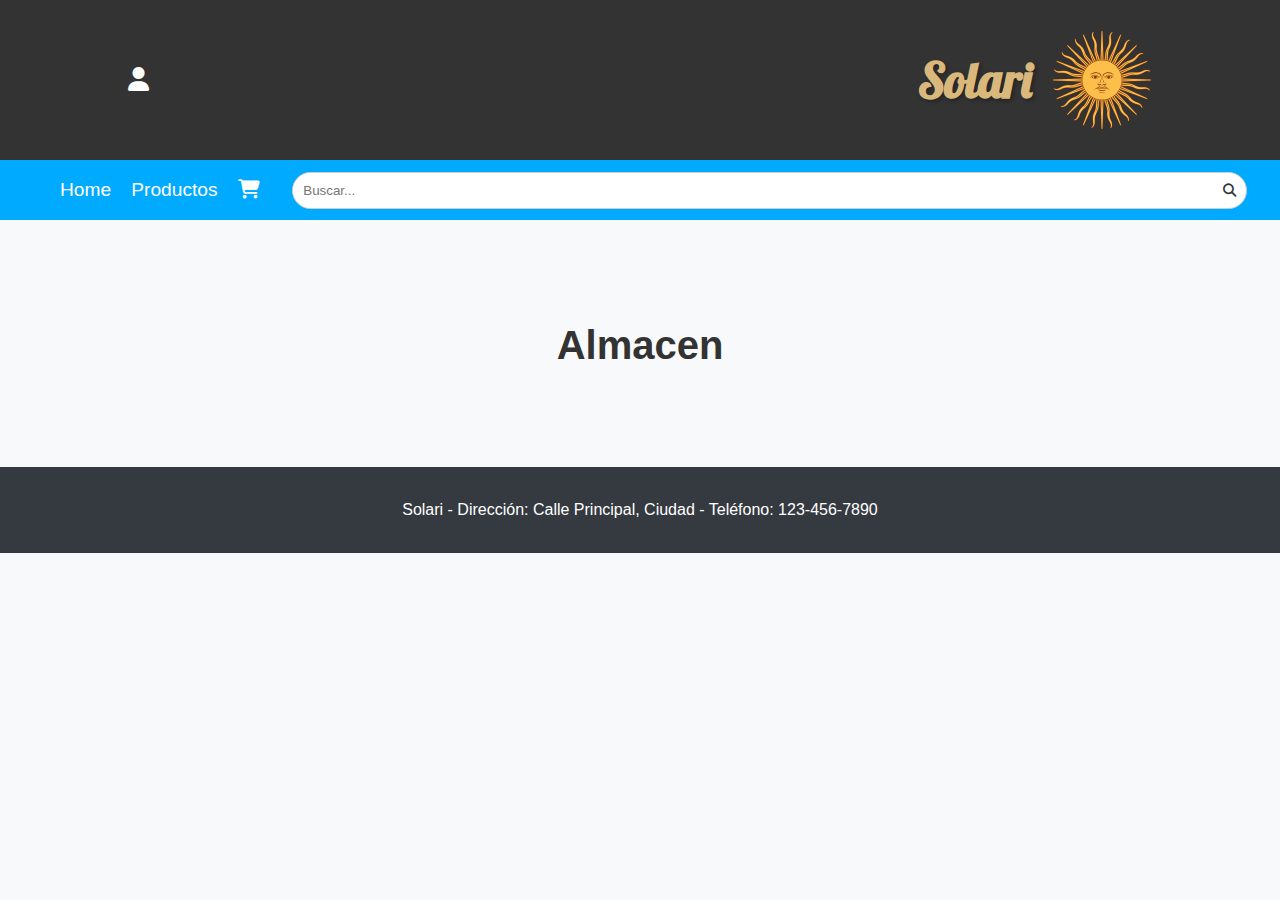
==== commit 3897ebd0: "Se actualiza el nombre y tipografia del supermercado" ====
--- a/frontend/almacen.html
+++ b/frontend/almacen.html
@@ -3,10 +3,10 @@
 <head>
     <meta charset="UTF-8">
     <meta name="viewport" content="width=device-width, initial-scale=1.0">
-    <title>Almacen - Supermercado X</title>
+    <title>Solari</title>
     <link rel="stylesheet" href="styles/styles.css">
-    <link rel="stylesheet" href="styles/almacen.css">
     <link rel="stylesheet" href="https://cdnjs.cloudflare.com/ajax/libs/font-awesome/6.5.2/css/all.min.css">
+    <link href="https://fonts.googleapis.com/css2?family=Lobster&display=swap" rel="stylesheet">
 </head>
 <body>
     <header>
@@ -14,7 +14,7 @@
             <div class="container header-content">
                 <a href="perfil.html" id="user-link"><i class="fa-solid fa-user"></i></a>
                 <div class="title-logo">
-                    <h1>Supermercado X</h1>
+                    <h1>Solari</h1>
                     <img src="images/logo.png" alt="Logo Supermercado X" id="logo">
                 </div>
             </div>
@@ -58,7 +58,7 @@
 
     <footer id="contacto">
         <div class="container">
-            <p>Supermercado X - Dirección: Calle Principal, Ciudad - Teléfono: 123-456-7890</p>
+            <p>Solari - Dirección: Calle Principal, Ciudad - Teléfono: 123-456-7890</p>
         </div>
     </footer>
     <script>
--- a/frontend/styles/styles.css
+++ b/frontend/styles/styles.css
@@ -150,7 +150,7 @@
 
 .product-row, .offer-row {
     display: flex;
-    justify-content: flex-start;
+    justify-content: center;
     flex-wrap: wrap;
     margin-left: -10px;
 }
@@ -158,7 +158,7 @@
 .product, .offer {
     background-color: #fff;
     padding: 20px;
-    flex: 0 0 calc(33.33% - 20px);
+    flex: 0 0 calc(25% - 20px);
     margin-bottom: 20px;
     box-shadow: 0 0 15px rgba(0, 0, 0, 0.1);
     border-radius: 8px;
@@ -305,6 +305,10 @@
 .title-logo {
     display: flex;
     align-items: center;
+    font-size: 3rem; /* Tamaño de la fuente */
+    color: #dab87b; /* Cambiar el color de la fuente */
+    text-shadow: 2px 2px 4px rgba(0, 0, 0, 0.3); /* Agregar sombra al texto */
+    font-family: 'Lobster', cursive; /* Cambiar la fuente */
 }
 
 .top-header .container {
